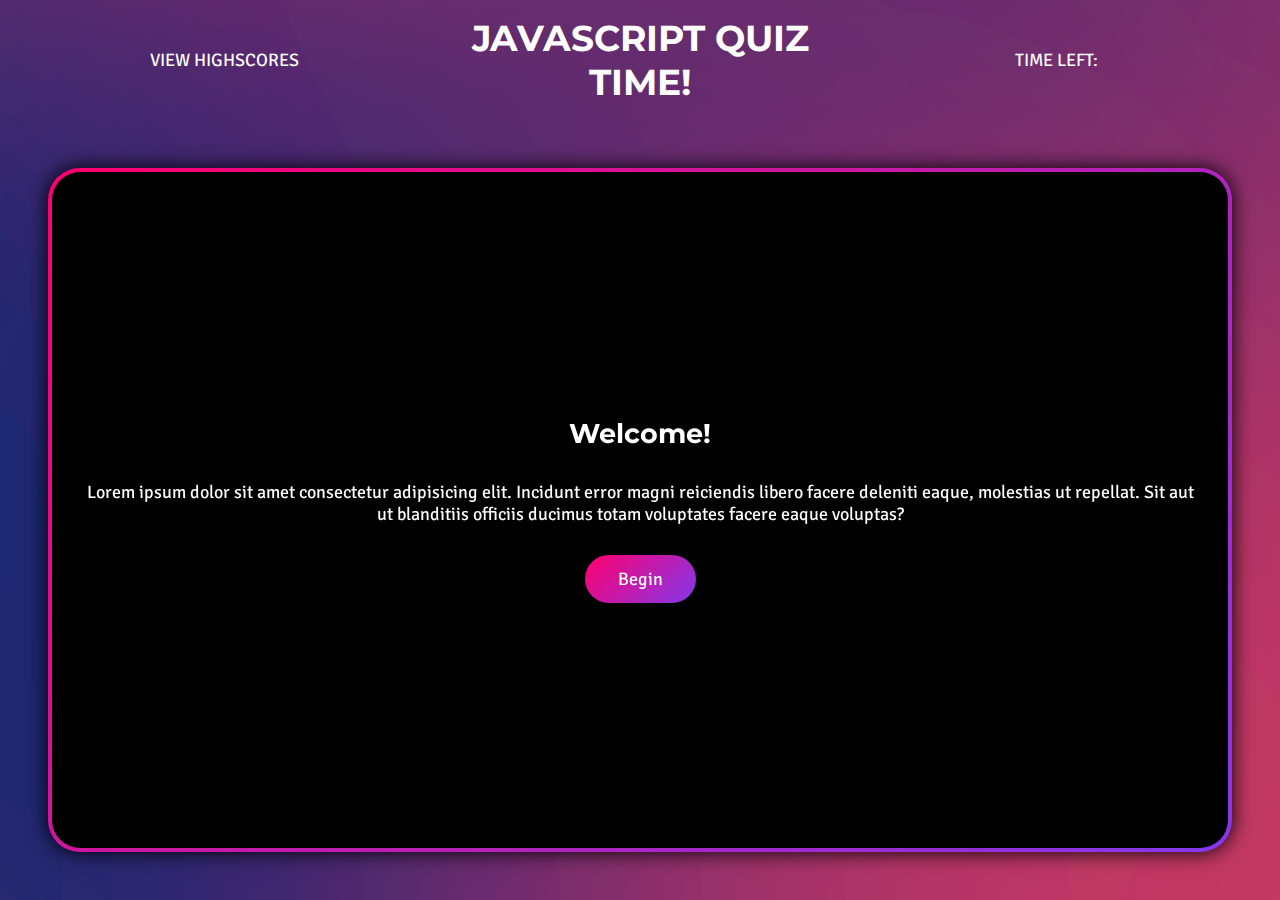
==== index.html @ 358cbbe7 "started a function to render names and scores on highscores" ====
<!DOCTYPE html>
<html>
    <head>
        <meta charset="utf-8">
        <meta http-equiv="X-UA-Compatible" content="IE=edge">
        <title>Quiz time!</title>
        <meta name="description" content="">
        <meta name="viewport" content="width=device-width, initial-scale=1">
        <link rel="stylesheet" href="./assets/css/style.css">
        <link rel="preconnect" href="https://fonts.googleapis.com">
        <link rel="preconnect" href="https://fonts.gstatic.com" crossorigin>
        <link href="https://fonts.googleapis.com/css2?family=Montserrat:wght@500&family=Signika+Negative:wght@300&display=swap" rel="stylesheet">
    </head>

    
    <body>
        <header>
            <a class="highscores" href="./highscores.html">View Highscores</a>
            <h1 title="Return to home" onclick="returnHome()">JavaScript Quiz time!</h1>
            <span id="timer" class="timer">Time left: </span>
        </header>

        <!--Welcome Card-->

        <section id="welcome-card" class="card">
            <h2>Welcome!</h2>
            <p>
                Lorem ipsum dolor sit amet consectetur adipisicing elit. Incidunt error magni reiciendis libero facere deleniti eaque, molestias ut repellat. 
                Sit aut ut blanditiis officiis ducimus totam voluptates facere eaque voluptas?
            </p>
            <span id="start-form" class="button" onclick="startGame()">
                Begin
            </span>
        </section>

        <!--Questions-->

        <section id="question-card" class="hidden">
            <h2 class="question"></h2>
            <div class="answers" onclick="selectQuestion(event)">
                <p class="answer-1 button">A</p>
                <p class="answer-2 button">B</p>
                <p class="answer-3 button">C</p>
                <p class="answer-4 button">D</p>
            </div>
            <h3 class="ans-response"></h3>
        </section>

        <!--Form-->

        <section id="form-card" class="hidden">
            <h2>Well done!</h2>
            <p>
                Using the box below, place your name inside to save you score!
            </p>
            <form>
                <input type="text" id="form-name" placeholder="John S">
            </form>
                <input type="submit" id="form-name-bttn" class="button" onclick="submitName(event)"></input>
            <h3 id="form-response" class="response"></h3>
        </section>
        
        </section>
        <script src="./assets/js/script.js"></script>
        <script src="./assets/js/questions.js"></script>
    </body>
</html>
---- assets/css/style.css ----
* {
    margin: 0;
    padding: 0;
    box-sizing: border-box;
}

:root {
    --background: #000000;
    --background-light: #3a86ff;
    --gcolorleft: #ff006e;
    --gcolorright: #8338ec;
    --gbright: #C33764;
    --gbleft: #1D2671;
    --brad: 2rem;
    --headerfont: 'Montserrat', 'sans-seriff';
    --font: 'Signika Negative', 'sans-seriff';
    --font-color: #fff;
    --font-colordark: #111
}
/* General */

/* Body */

body {
    display: flex;
    justify-content: center;
    align-items: center;
    flex-flow: column nowrap;
    width: 100%;
    height: 100vh;
    background: no-repeat center/cover url(../images/background/blurry-gradient-haikei.svg);
    font-family: var(--font);
    color: var(--font-color);
    font-size: 18px;
    padding: 1rem;
}   

/* Headers */

h1, h2, h3, h4, h5, h6 {
    font-family: var(--headerfont);
}

/* Hidden Class*/
/* Used by JS to hide an element */

.hidden {
    display: none;
}

/* Header */

header {
    display: flex;
    position: sticky;
    margin-bottom: 2rem;
    width: 100%;
    top: 0;
    justify-content: center;
    align-items: center;
    text-align: center;
    max-width: 100rem;
    min-height: 60px;
}

h1 {
    position: relative;
    cursor: pointer;
}

header > * {
    flex: 1;
    color: #fff;
    text-decoration: none;
    text-transform: uppercase;
}

/* Card */

/* Used on elements, altered by JS to be displayed on generated elements*/

.card {
    display: flex;
    justify-content: center;
    align-items: center;
    margin: 2rem;
    flex: 1;
    width: fit-content;
    max-width: 80rem;
    flex-flow: column nowrap;
    padding: 2rem;
    background: 
        linear-gradient(135deg, var(--background), var(--background)) padding-box,
        linear-gradient(135deg, var(--gcolorleft), var(--gcolorright)) border-box;
    filter: drop-shadow(0px 0px 10px #000);
    border-radius: 2rem;
    border: 4px solid transparent;
    gap: 5%;
    font-size: 1em;
    text-align: center;
}

/* Index */

/* Form */

#form-name {
    font-size: 1em;
    text-transform: none;
    text-align: center;
}

/* Button Class */

.button {
    cursor: pointer;
    border: 3px solid transparent;
    border-radius: 2rem;
    padding: 1ch 3ch;
    background: 
        linear-gradient(135deg, var(--gcolorleft), var(--gcolorright)) border-box;
    transition: all 200ms ease;
    color: var(--font-color);
    font-size: 1em;
}

.button:hover,
.button:focus {
    background: 
        linear-gradient(135deg, black, black) padding-box,
        linear-gradient(135deg, var(--gcolorleft), var(--gcolorright)) border-box;
    transform: scale(1.03);
}   

/* Form Screen */




/* Question Title */

.question {
    margin-top: 2rem;
}

.answers {
    display: grid;
    grid-template-columns: 1fr 1fr;
    width: 100%;
    max-width: 40rem;
    min-height: 0;
    text-align: center;
    gap: 1rem 2rem;
}

.answers > * {
    flex: 1;
    padding: 1ch 3ch;
    cursor: pointer;
    border: 3px solid transparent;
    border-radius: 2rem;
}

.ans-response {
    margin: 2ch;
    height: 1rem;
    width: 100%;
    text-align: center;
}


/* Highscores */

.score-table {
    display: flex;
    justify-content: center;
    flex-flow: column nowrap;
    padding: 1rem;
    border: 3px solid transparent;
    border-radius: var(--brad);
    background: linear-gradient(135deg, black, black) padding-box,
                linear-gradient(135deg, var(--gcolorleft), var(--gcolorright)) border-box;
    gap: 1rem;
    width: 50%;
}

.table-body {
    display: flex;
    flex-flow: column nowrap;
    gap: 0.5em;
    justify-content: space-between;
}

.table-body th {
    padding: 0 0 4px 0;
}

.table-body tr:first-child {
    border-bottom: 2px solid var(--font-color);
}

.table-body tr {
    display: grid;
    grid-template-columns: 1fr 1fr;
}
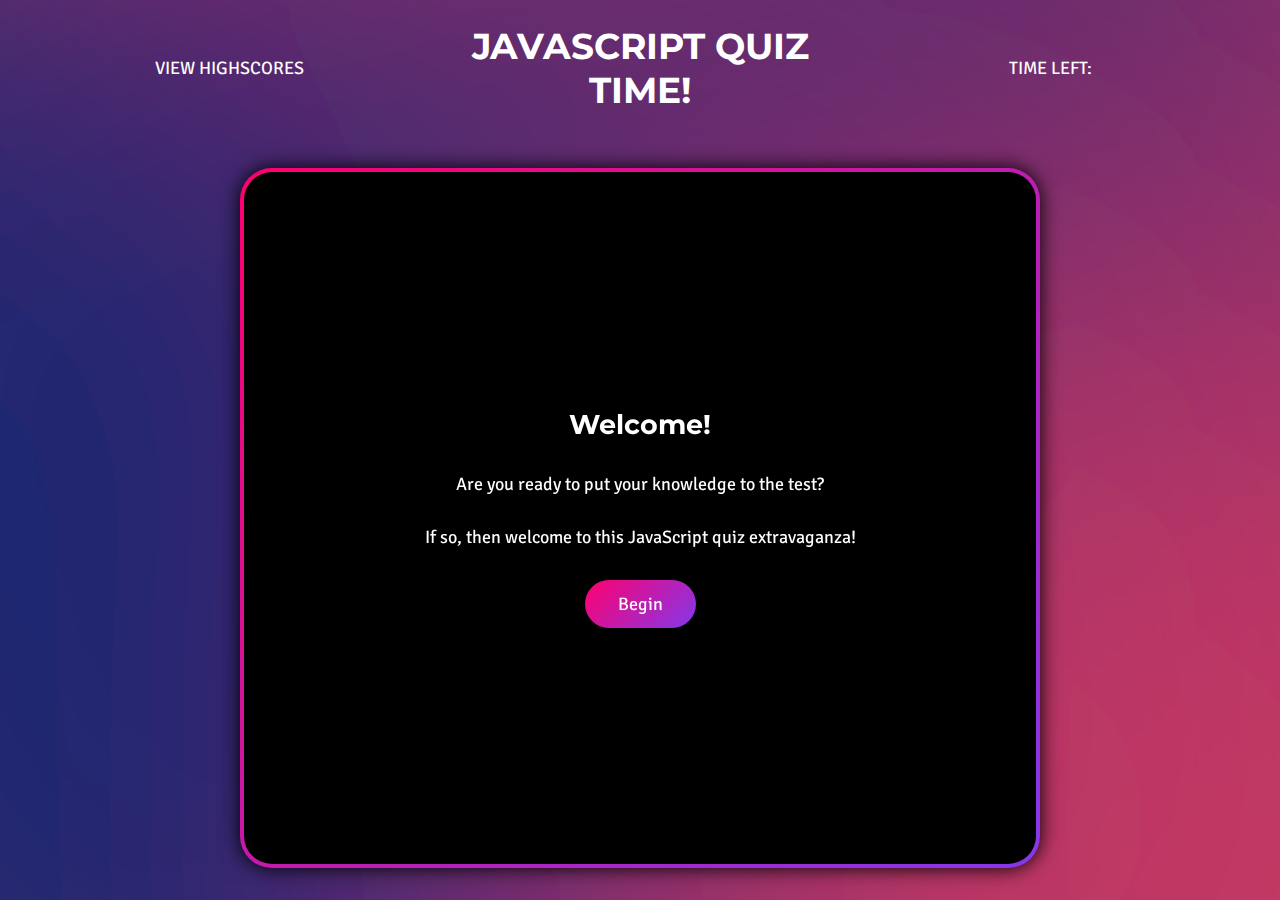
==== commit d3932050: "changes to css, now adapts to smaller screens" ====
--- a/index.html
+++ b/index.html
@@ -25,8 +25,10 @@
         <section id="welcome-card" class="card">
             <h2>Welcome!</h2>
             <p>
-                Lorem ipsum dolor sit amet consectetur adipisicing elit. Incidunt error magni reiciendis libero facere deleniti eaque, molestias ut repellat. 
-                Sit aut ut blanditiis officiis ducimus totam voluptates facere eaque voluptas?
+                Are you ready to put your knowledge to the test?
+            </p>
+            <p>
+                If so, then welcome to this JavaScript quiz extravaganza!
             </p>
             <span id="start-form" class="button" onclick="startGame()">
                 Begin
--- a/assets/css/style.css
+++ b/assets/css/style.css
@@ -32,7 +32,6 @@
     font-family: var(--font);
     color: var(--font-color);
     font-size: 18px;
-    padding: 1rem;
 }   
 
 /* Headers */
@@ -53,14 +52,14 @@
 header {
     display: flex;
     position: sticky;
-    margin-bottom: 2rem;
     width: 100%;
     top: 0;
     justify-content: center;
     align-items: center;
     text-align: center;
     max-width: 100rem;
-    min-height: 60px;
+    max-height: fit-content;
+    padding: 1.5rem;
 }
 
 h1 {
@@ -84,11 +83,11 @@
     justify-content: center;
     align-items: center;
     margin: 2rem;
+    padding: 2rem;
+    width: 80vw;
+    max-width: 50rem;
     flex: 1;
-    width: fit-content;
-    max-width: 80rem;
-    flex-flow: column nowrap;
-    padding: 2rem;
+    flex-flow: column nowrap;
     background: 
         linear-gradient(135deg, var(--background), var(--background)) padding-box,
         linear-gradient(135deg, var(--gcolorleft), var(--gcolorright)) border-box;
@@ -203,3 +202,18 @@
     display: grid;
     grid-template-columns: 1fr 1fr;
 }
+
+@media screen and (max-width:992px) {
+    header {
+        flex-flow: column nowrap;
+    }
+
+    header h1 {
+        font-size: 150%
+    }
+
+    .answers {
+        display: flex;
+        flex-flow: column nowrap;
+    }
+}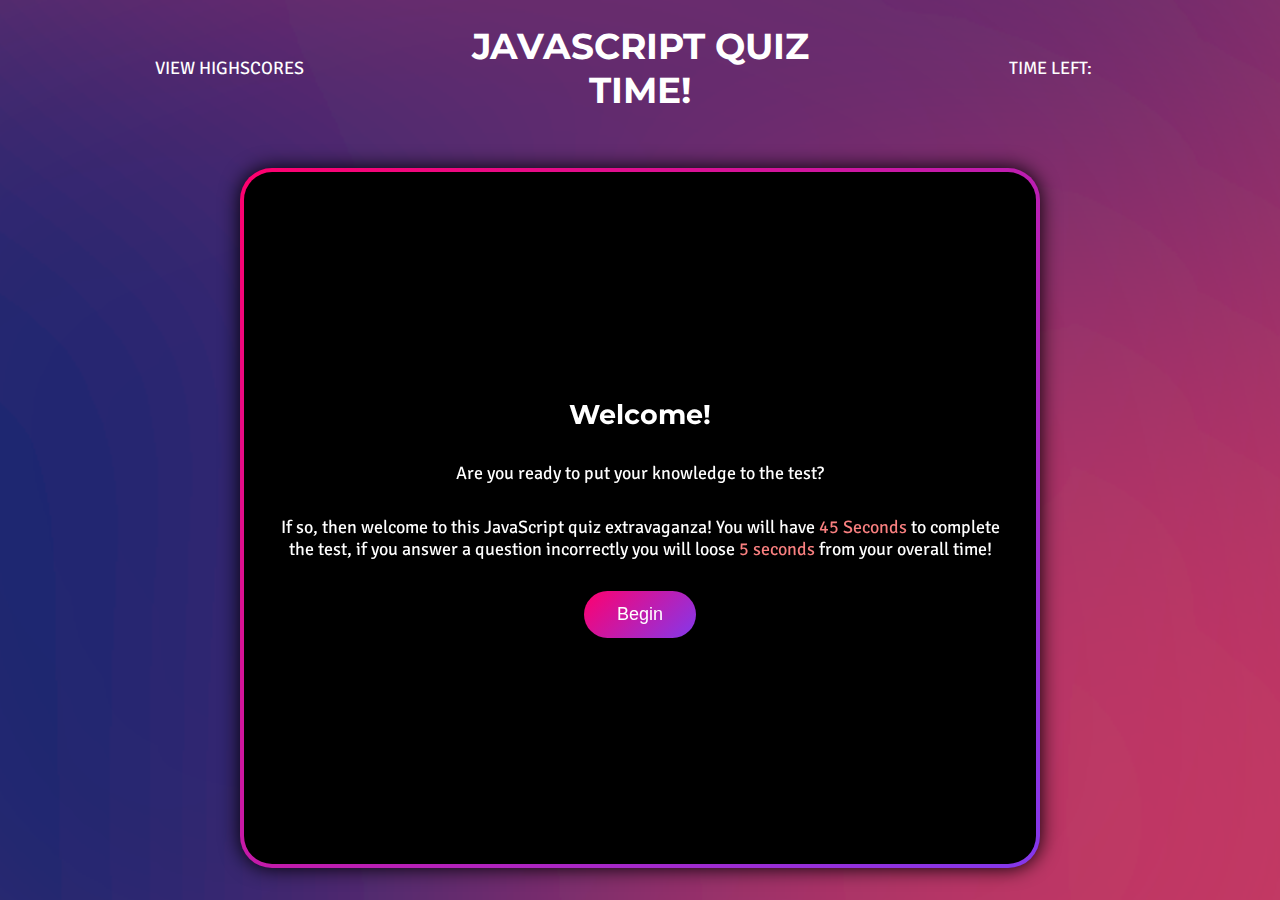
==== commit 3539cfe3: "now correctly shows form" ====
--- a/index.html
+++ b/index.html
@@ -6,6 +6,7 @@
         <title>Quiz time!</title>
         <meta name="description" content="">
         <meta name="viewport" content="width=device-width, initial-scale=1">
+        
         <link rel="stylesheet" href="./assets/css/style.css">
         <link rel="preconnect" href="https://fonts.googleapis.com">
         <link rel="preconnect" href="https://fonts.gstatic.com" crossorigin>
@@ -28,32 +29,35 @@
                 Are you ready to put your knowledge to the test?
             </p>
             <p>
-                If so, then welcome to this JavaScript quiz extravaganza!
+                If so, then welcome to this JavaScript quiz extravaganza! You will have <span class="span-highlight">45 Seconds</span> to complete the test, 
+                if you answer a question incorrectly you will loose <span class="span-highlight">5 seconds</span> from your overall time!
             </p>
-            <span id="start-form" class="button" onclick="startGame()">
+            <!--Button to start game-->
+            <button id="start-form" class="button" onclick="startGame()">
                 Begin
-            </span>
+            </button>
         </section>
 
         <!--Questions-->
 
         <section id="question-card" class="hidden">
             <h2 class="question"></h2>
-            <div class="answers" onclick="selectQuestion(event)">
+            <div class="answers" onclick="selectAnswer(event)">
                 <p class="answer-1 button">A</p>
                 <p class="answer-2 button">B</p>
                 <p class="answer-3 button">C</p>
                 <p class="answer-4 button">D</p>
             </div>
+            <!--Question response is placed here-->
             <h3 class="ans-response"></h3>
         </section>
 
-        <!--Form-->
+        <!--Form records the users' name and takes them too highscores.html-->
 
         <section id="form-card" class="hidden">
             <h2>Well done!</h2>
             <p>
-                Using the box below, place your name inside to save you score!
+                Using the box below, place your name inside to save you score!<br>
             </p>
             <form>
                 <input type="text" id="form-name" placeholder="John S">
--- a/assets/css/style.css
+++ b/assets/css/style.css
@@ -15,6 +15,7 @@
     --headerfont: 'Montserrat', 'sans-seriff';
     --font: 'Signika Negative', 'sans-seriff';
     --font-color: #fff;
+    --font-hl: #fa8080;
     --font-colordark: #111
 }
 /* General */
@@ -97,6 +98,10 @@
     gap: 5%;
     font-size: 1em;
     text-align: center;
+}
+
+.span-highlight {
+    color: var(--font-hl);
 }
 
 /* Index */
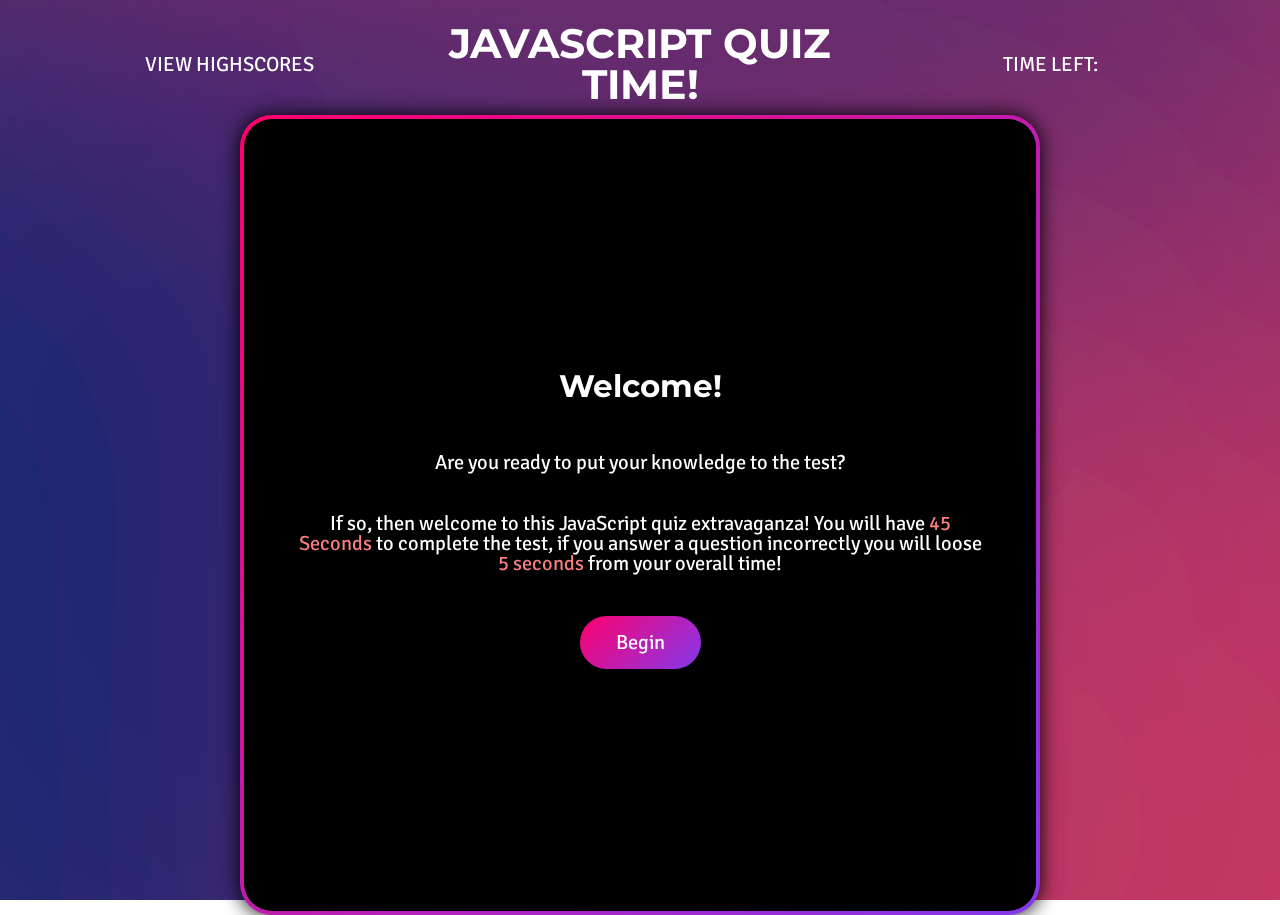
==== commit 4a6a73c1: "tweaked styles in css, added addtional information to readme" ====
--- a/index.html
+++ b/index.html
@@ -6,7 +6,7 @@
         <title>Quiz time!</title>
         <meta name="description" content="">
         <meta name="viewport" content="width=device-width, initial-scale=1">
-        
+        <link rel="stylesheet" href="./assets/css/reset.css">
         <link rel="stylesheet" href="./assets/css/style.css">
         <link rel="preconnect" href="https://fonts.googleapis.com">
         <link rel="preconnect" href="https://fonts.gstatic.com" crossorigin>
--- a/assets/css/style.css
+++ b/assets/css/style.css
@@ -32,13 +32,18 @@
     background: no-repeat center/cover url(../images/background/blurry-gradient-haikei.svg);
     font-family: var(--font);
     color: var(--font-color);
-    font-size: 18px;
+    font-size: clamp(1rem, 0.825rem + 0.56vw, 1.875rem);
 }   
 
 /* Headers */
 
 h1, h2, h3, h4, h5, h6 {
     font-family: var(--headerfont);
+    font-size: 100%;
+}
+
+h2 {
+    font-size: 1.5em;
 }
 
 /* Hidden Class*/
@@ -66,6 +71,7 @@
 h1 {
     position: relative;
     cursor: pointer;
+    font-size: 2em;
 }
 
 header > * {
@@ -87,6 +93,8 @@
     padding: 2rem;
     width: 80vw;
     max-width: 50rem;
+    max-height: 50rem;
+    aspect-ratio: 4/5;
     flex: 1;
     flex-flow: column nowrap;
     background: 
@@ -95,9 +103,13 @@
     filter: drop-shadow(0px 0px 10px #000);
     border-radius: 2rem;
     border: 4px solid transparent;
-    gap: 5%;
-    font-size: 1em;
-    text-align: center;
+    text-align: center;
+}
+
+/* Used to space the childs out */
+
+.card > * {
+    margin: 1em;
 }
 
 .span-highlight {
@@ -136,11 +148,6 @@
     transform: scale(1.03);
 }   
 
-/* Form Screen */
-
-
-
-
 /* Question Title */
 
 .question {
@@ -156,6 +163,8 @@
     text-align: center;
     gap: 1rem 2rem;
 }
+
+/* Used to space the grid correctly */
 
 .answers > * {
     flex: 1;
@@ -171,7 +180,6 @@
     width: 100%;
     text-align: center;
 }
-
 
 /* Highscores */
 
@@ -188,6 +196,8 @@
     width: 50%;
 }
 
+/* CSS for all table elements */
+
 .table-body {
     display: flex;
     flex-flow: column nowrap;
@@ -207,6 +217,8 @@
     display: grid;
     grid-template-columns: 1fr 1fr;
 }
+
+/* Media Queries */
 
 @media screen and (max-width:992px) {
     header {
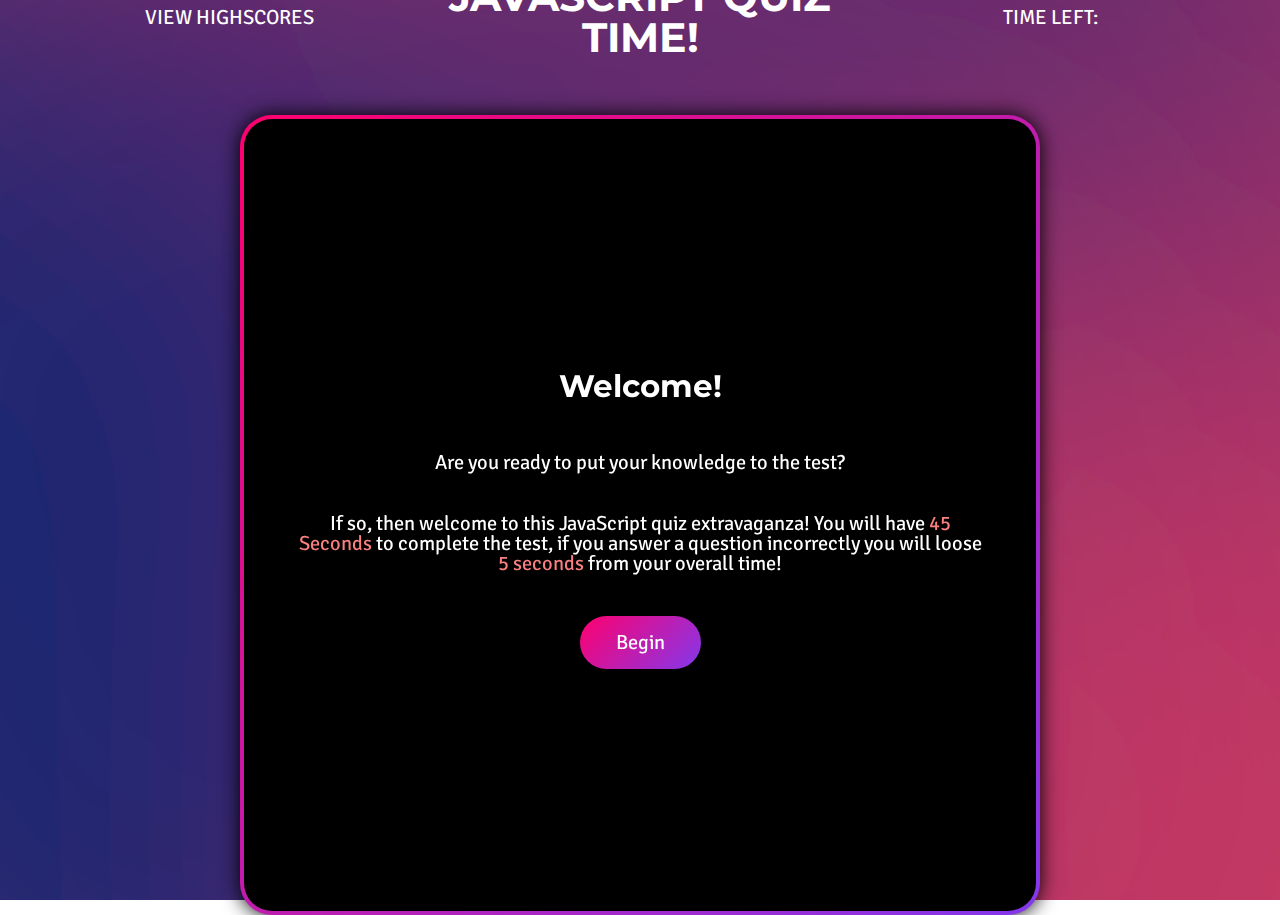
==== commit a76a2adf: "fixed a bug in which pressing enter caused a refresh on the form page" ====
--- a/index.html
+++ b/index.html
@@ -59,10 +59,10 @@
             <p>
                 Using the box below, place your name inside to save you score!<br>
             </p>
-            <form>
+            <form onsubmit="submitName(event)">
                 <input type="text" id="form-name" placeholder="John S">
             </form>
-                <input type="submit" id="form-name-bttn" class="button" onclick="submitName(event)"></input>
+                <input type="submit" id="form-name-bttn" class="button" onsubmit="submitName(event)"></input>
             <h3 id="form-response" class="response"></h3>
         </section>
         
--- a/assets/css/style.css
+++ b/assets/css/style.css
@@ -57,9 +57,7 @@
 
 header {
     display: flex;
-    position: sticky;
-    width: 100%;
-    top: 0;
+    width: 100%;
     justify-content: center;
     align-items: center;
     text-align: center;
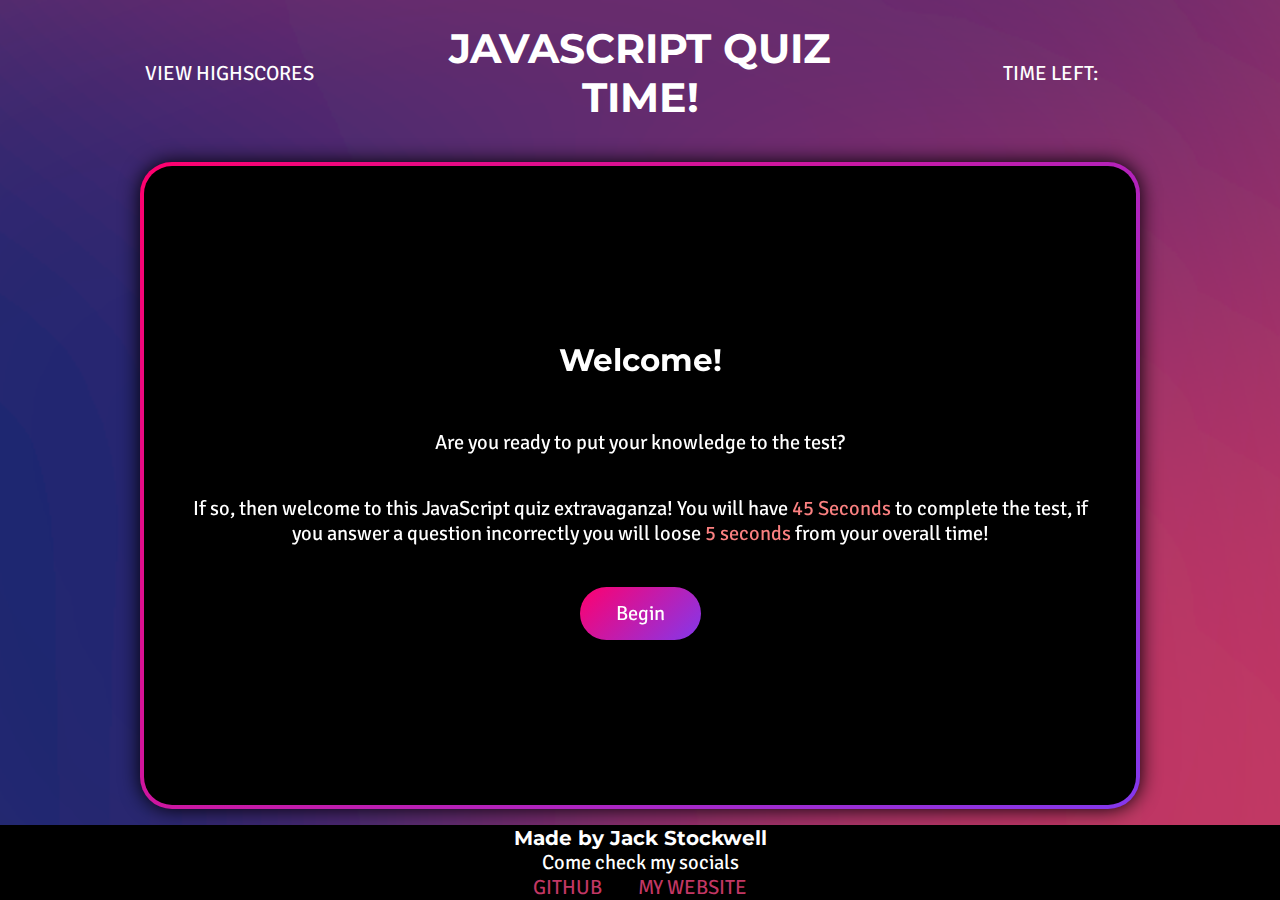
==== commit 9b6d9fb4: "continued work on css and media queries" ====
--- a/index.html
+++ b/index.html
@@ -61,12 +61,18 @@
             </p>
             <form onsubmit="submitName(event)">
                 <input type="text" id="form-name" placeholder="John S">
+                <input type="submit" id="form-name-bttn" class="button" onsubmit="submitName(event)"></input>
             </form>
-                <input type="submit" id="form-name-bttn" class="button" onsubmit="submitName(event)"></input>
             <h3 id="form-response" class="response"></h3>
         </section>
-        
-        </section>
+        <footer>
+            <h3>Made by Jack Stockwell</h3>
+            <p>Come check my socials</p>
+            <div>
+                <a href="https://github.com/JackStockwell">GitHub</a>
+                <a href="https://jackstockwell.github.io/portfolio/">My Website</a>
+            </div>
+        </footer>
         <script src="./assets/js/script.js"></script>
         <script src="./assets/js/questions.js"></script>
     </body>
--- a/assets/css/style.css
+++ b/assets/css/style.css
@@ -16,7 +16,7 @@
     --font: 'Signika Negative', 'sans-seriff';
     --font-color: #fff;
     --font-hl: #fa8080;
-    --font-colordark: #111
+    --font-colordark: #111;
 }
 /* General */
 
@@ -24,15 +24,13 @@
 
 body {
     display: flex;
-    justify-content: center;
-    align-items: center;
-    flex-flow: column nowrap;
-    width: 100%;
-    height: 100vh;
-    background: no-repeat center/cover url(../images/background/blurry-gradient-haikei.svg);
+    justify-content: space-around;
+    align-items: center;
+    flex-flow: column nowrap;
     font-family: var(--font);
     color: var(--font-color);
     font-size: clamp(1rem, 0.825rem + 0.56vw, 1.875rem);
+    background: no-repeat center/cover url(../images/background/background-desktop.svg);
 }   
 
 /* Headers */
@@ -67,7 +65,6 @@
 }
 
 h1 {
-    position: relative;
     cursor: pointer;
     font-size: 2em;
 }
@@ -87,12 +84,12 @@
     display: flex;
     justify-content: center;
     align-items: center;
-    margin: 2rem;
-    padding: 2rem;
-    width: 80vw;
-    max-width: 50rem;
-    max-height: 50rem;
-    aspect-ratio: 4/5;
+    margin: 1rem;
+    padding: 1rem;
+    height: max-content;
+    max-width: 1000px;
+    max-width: 1000px;
+    min-height: 0;
     flex: 1;
     flex-flow: column nowrap;
     background: 
@@ -117,6 +114,15 @@
 /* Index */
 
 /* Form */
+
+form  {
+    display: flex;
+    flex-flow: column nowrap;
+}
+
+form > * {
+    margin: 1em;
+}
 
 #form-name {
     font-size: 1em;
@@ -216,15 +222,42 @@
     grid-template-columns: 1fr 1fr;
 }
 
+/* Footer */
+
+footer {
+    display: flex;
+    bottom: 0;
+    flex-flow: column nowrap;
+    justify-content: center;
+    align-items: center;
+    width: 100%;
+    bottom: 0;
+    background-color: #000;
+    font-family: var(--font);
+}
+
+footer a {
+    text-decoration: none;
+    text-transform: uppercase;
+    color: var(--gbright);
+    padding: 0 1rem;
+}
+
 /* Media Queries */
 
 @media screen and (max-width:992px) {
+    body {
+        background: no-repeat center/cover url(../images/background/background-mobile.svg);
+    }
+
     header {
         flex-flow: column nowrap;
-    }
-
-    header h1 {
-        font-size: 150%
+        padding: 10px;
+    }
+
+    .card {
+        margin: 10px;
+        padding: 10px;
     }
 
     .answers {
